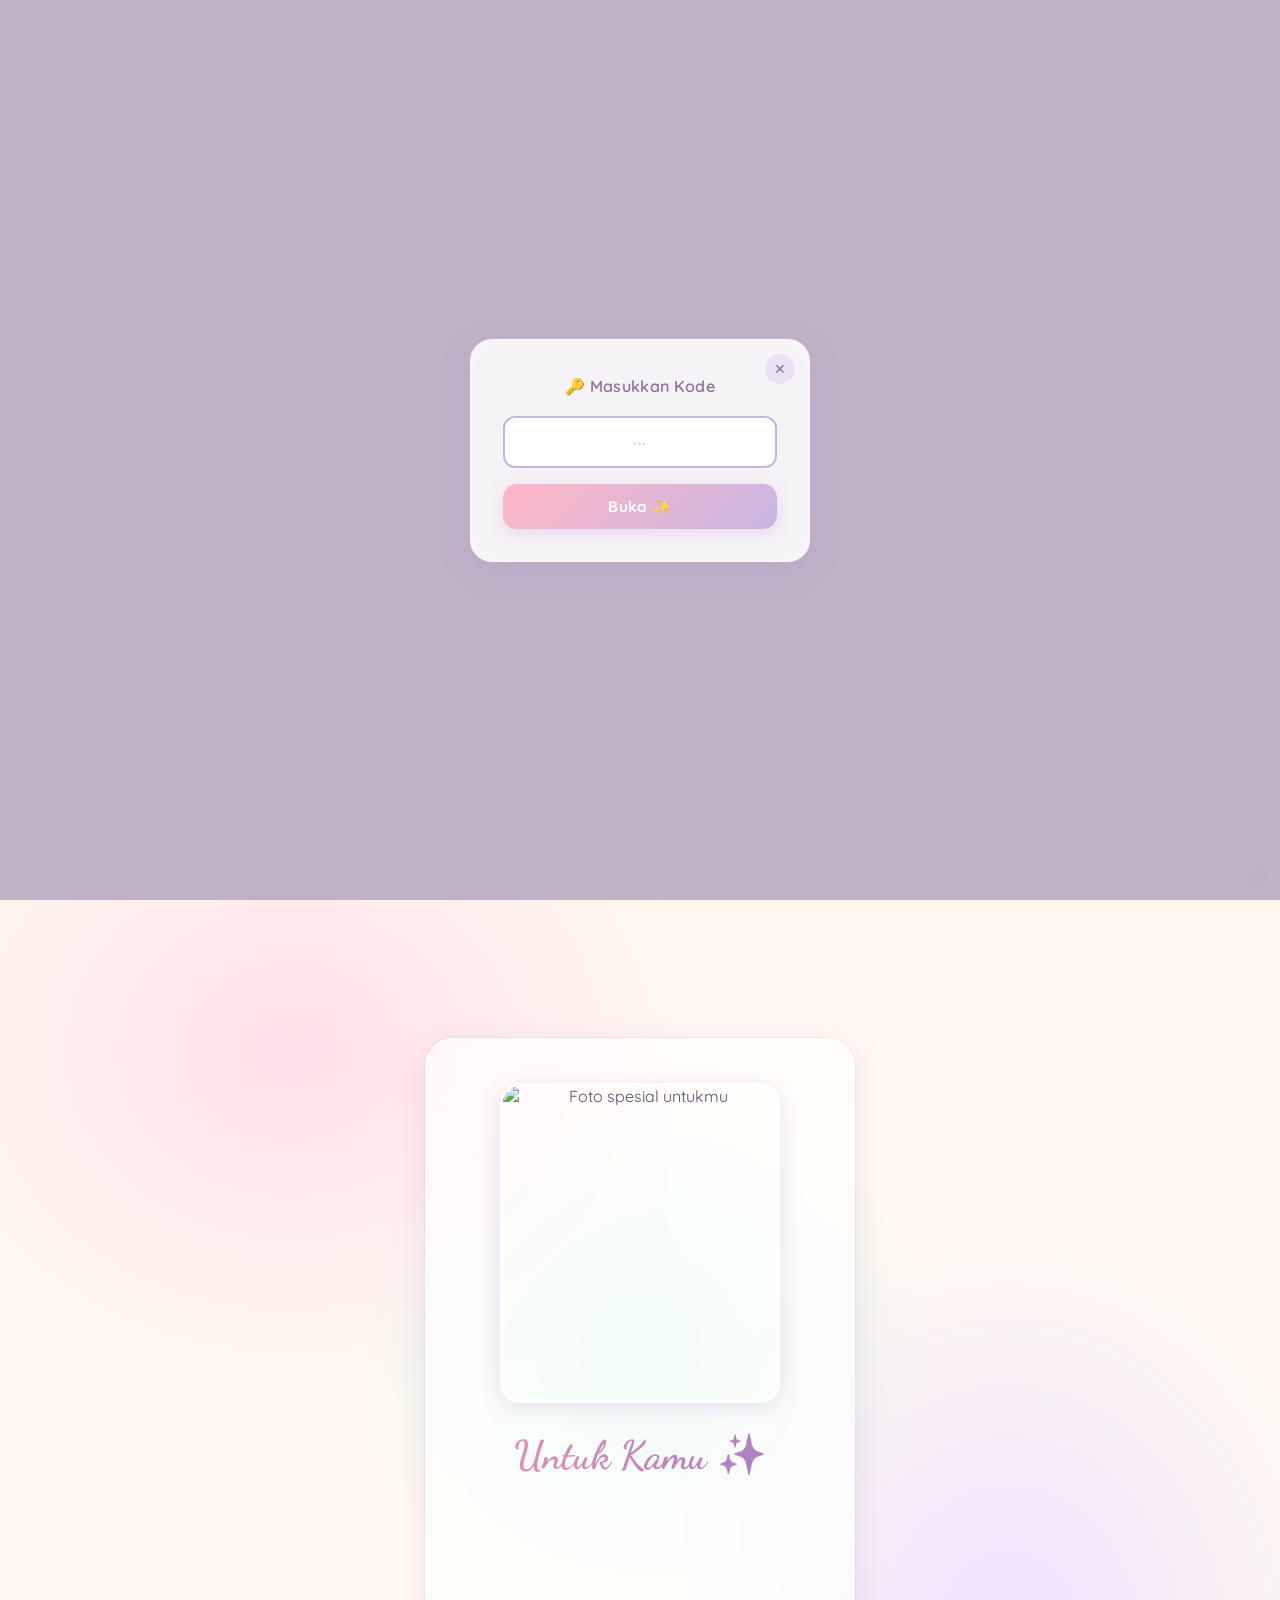
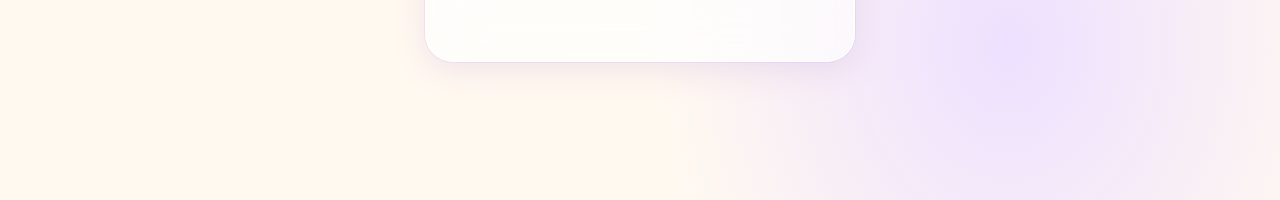
==== love/index.html @ d81cff61 "feat: add Easter egg feature with typewriter effect and heart animations - Implemented a new JavaScr" ====
<!doctype html>
<html lang="id">
  <head>
    <meta charset="UTF-8" />
    <meta name="viewport" content="width=device-width, initial-scale=1.0" />
    <meta name="robots" content="noindex, nofollow" />
    <title>Easter Egg Spesial</title>
    <link rel="preconnect" href="https://fonts.googleapis.com" />
    <link rel="preconnect" href="https://fonts.gstatic.com" crossorigin />
    <link
      href="https://fonts.googleapis.com/css2?family=Dancing+Script:wght@400;700&family=Quicksand:wght@400;500;600&display=swap"
      rel="stylesheet"
    />
    <link rel="stylesheet" href="style.css" />
  </head>
  <body>
    <!-- HALAMAN PINTU MASUK -->
    <section id="pintu-masuk" aria-label="Halaman awal">
      <div
        id="trigger"
        role="button"
        tabindex="0"
        aria-label="Tombol tersembunyi"
      ></div>

      <!-- MODAL KODE -->
      <div
        id="modal-kode"
        class="hidden"
        role="dialog"
        aria-modal="true"
        aria-labelledby="kode-title"
      >
        <div class="modal-panel">
          <button
            type="button"
            id="modal-close"
            class="modal-close"
            aria-label="Tutup modal"
          >&#x2715;</button>

          <p id="kode-title" class="modal-title">🔑 Masukkan Kode</p>

          <div id="kode-form">
            <input
              id="kode-input"
              type="password"
              placeholder="···"
              autocomplete="off"
              aria-label="Kode rahasia"
              aria-describedby="error-msg"
            />
            <button type="button" id="kode-submit">Buka ✨</button>
            <p id="error-msg" class="hidden" role="alert" aria-live="assertive"></p>
          </div>
        </div>
      </div>
    </section>

    <!-- HALAMAN UTAMA -->
    <section id="halaman-utama" aria-label="Pesan spesial" aria-hidden="true">
      <div class="kartu">
        <img
          id="foto-utama"
          src="foto.jpg"
          alt="Foto spesial untukmu"
          width="280"
          height="320"
          loading="lazy"
          decoding="async"
        />
        <h1 id="nama-penerima">Untuk Kamu ✨</h1>
        <p id="pesan-typewriter" aria-live="polite"></p>
        <p id="pesan-dua" aria-hidden="true"></p>
        <button id="btn-musik" class="hidden" aria-label="Play atau pause musik">
          🎵 Play Musik
        </button>
      </div>
      <audio id="audio-bg" src="lucu.mp3" loop preload="auto"></audio>
    </section>

    <script src="script.js" defer></script>
  </body>
</html>
---- love/style.css ----
/* ═══════════════════════════════════════════════════════════
   EASTER EGG — STYLE SHEET
   ═══════════════════════════════════════════════════════════ */

/* ─── TOKENS ──────────────────────────────────────────────── */
:root {
  --pink:        #ffb7c5;
  --pink-soft:   #ffe0e8;
  --pink-deep:   #f48fb1;
  --lavender:    #c8b6e2;
  --lav-soft:    #ede0ff;
  --lav-deep:    #9c7dc4;
  --mint:        #b5ead7;
  --mint-soft:   #d4f5ea;
  --cream:       #fff9f0;
  --text-dark:   #5c4a6e;
  --text-mid:    #8b7099;
  --text-light:  #b5a4c8;
  --error:       #e05c7a;

  --radius-card: 28px;
  --radius-btn:  14px;
  --shadow-soft: 0 8px 32px rgba(180, 130, 200, 0.18);
  --shadow-btn:  0 4px 16px rgba(200, 150, 220, 0.3);

  --ease-out-expo: cubic-bezier(0.16, 1, 0.3, 1);
  --transition:    0.8s var(--ease-out-expo);
}

/* ─── RESET ───────────────────────────────────────────────── */
*, *::before, *::after {
  box-sizing: border-box;
  margin: 0;
  padding: 0;
}

html, body {
  min-height: 100%;
}

body {
  font-family: "Quicksand", sans-serif;
  overflow-x: hidden;
  background: #fafafa;
  color: var(--text-dark);
  -webkit-font-smoothing: antialiased;
  -moz-osx-font-smoothing: grayscale;
}

button, input {
  font: inherit;
}

button {
  border: none;
  background: none;
  cursor: pointer;
}

/* ─── UTILITAS ────────────────────────────────────────────── */

/*
  PENTING: Jangan pakai !important di sini.
  JS menghapus kelas "hidden" sebelum mengatur display,
  sehingga tidak ada konflik spesifisitas.
*/
.hidden {
  display: none;
  opacity: 0;
}

.sr-only {
  position: absolute;
  width: 1px;
  height: 1px;
  padding: 0;
  overflow: hidden;
  clip: rect(0, 0, 0, 0);
  white-space: nowrap;
  border: 0;
}

/* ─── ANIMASI SHAKE (dipakai JS) ──────────────────────────── */
@keyframes shake {
  0%, 100% { transform: translateX(0); }
  15%       { transform: translateX(-6px); }
  30%       { transform: translateX(6px); }
  45%       { transform: translateX(-4px); }
  60%       { transform: translateX(4px); }
  75%       { transform: translateX(-2px); }
  90%       { transform: translateX(2px); }
}

.shake {
  animation: shake 0.5s var(--ease-out-expo) both;
}

/* ─── PINTU MASUK ─────────────────────────────────────────── */
#pintu-masuk {
  width: 100vw;
  height: 100vh;
  position: relative;
  background: #fafafa;
  overflow: hidden;
}

/* ─── TRIGGER TERSEMBUNYI ─────────────────────────────────── */
#trigger {
  width: 10px;
  height: 10px;
  position: fixed;
  bottom: 16px;
  right: 16px;
  border-radius: 50%;
  background: rgba(150, 150, 150, 0.3);
  opacity: 0.25;
  cursor: pointer;
  transition: opacity 0.3s ease, transform 0.2s ease;
  z-index: 10;
  /* Aksesibilitas keyboard */
  outline: none;
}

#trigger:hover,
#trigger:focus-visible {
  opacity: 0.65;
  transform: scale(1.3);
}

/* ─── MODAL OVERLAY ───────────────────────────────────────── */
#modal-kode {
  position: fixed;
  inset: 0;
  display: flex;
  align-items: center;
  justify-content: center;
  background: rgba(80, 40, 100, 0.35);
  backdrop-filter: blur(8px);
  -webkit-backdrop-filter: blur(8px);
  z-index: 20;
  animation: modalFadeIn 0.25s ease both;
}

@keyframes modalFadeIn {
  from { opacity: 0; }
  to   { opacity: 1; }
}

.modal-panel {
  width: min(340px, 92vw);
  padding: 36px 32px 32px;
  border-radius: 22px;
  background: rgba(255, 255, 255, 0.9);
  backdrop-filter: blur(24px);
  -webkit-backdrop-filter: blur(24px);
  border: 1px solid rgba(255, 255, 255, 0.7);
  box-shadow:
    var(--shadow-soft),
    0 0 0 1px rgba(200, 182, 226, 0.25);
  position: relative;
  animation: panelSlideUp 0.35s var(--ease-out-expo) both;
}

@keyframes panelSlideUp {
  from {
    opacity: 0;
    transform: translateY(20px) scale(0.97);
  }
  to {
    opacity: 1;
    transform: translateY(0) scale(1);
  }
}

.modal-title {
  font-size: 1rem;
  font-weight: 600;
  color: var(--text-mid);
  margin-bottom: 20px;
  text-align: center;
  letter-spacing: 0.02em;
}

/* ─── TOMBOL CLOSE ────────────────────────────────────────── */
.modal-close {
  position: absolute;
  top: 14px;
  right: 14px;
  width: 30px;
  height: 30px;
  border-radius: 50%;
  background: rgba(230, 215, 245, 0.6);
  color: var(--text-mid);
  font-size: 0.85rem;
  line-height: 1;
  display: flex;
  align-items: center;
  justify-content: center;
  transition: background 0.2s ease, color 0.2s ease, transform 0.2s ease;
}

.modal-close:hover,
.modal-close:focus-visible {
  background: var(--pink-soft);
  color: var(--error);
  transform: scale(1.1);
  outline: none;
}

/* ─── INPUT KODE ──────────────────────────────────────────── */
#kode-input {
  display: block;
  width: 100%;
  border: 2px solid var(--lavender);
  border-radius: 12px;
  padding: 13px 18px;
  font-size: 1.1rem;
  letter-spacing: 0.15em;
  color: var(--text-dark);
  background: #fff;
  text-align: center;
  transition:
    border-color 0.25s ease,
    box-shadow 0.25s ease;
}

#kode-input::placeholder {
  letter-spacing: 0.1em;
  color: var(--text-light);
}

#kode-input:focus {
  outline: none;
  border-color: var(--pink);
  box-shadow: 0 0 0 5px rgba(255, 183, 197, 0.22);
}

/* ─── TOMBOL SUBMIT ───────────────────────────────────────── */
#kode-submit {
  display: block;
  width: 100%;
  margin-top: 16px;
  padding: 13px 24px;
  border-radius: var(--radius-btn);
  background: linear-gradient(135deg, var(--pink), var(--lavender));
  color: #fff;
  font-weight: 700;
  font-size: 0.95rem;
  letter-spacing: 0.03em;
  transition:
    transform 0.2s ease,
    filter 0.2s ease,
    box-shadow 0.2s ease;
  box-shadow: var(--shadow-btn);
}

#kode-submit:hover,
#kode-submit:focus-visible {
  transform: scale(1.03) translateY(-1px);
  filter: brightness(1.06);
  box-shadow: 0 8px 24px rgba(200, 150, 220, 0.4);
  outline: none;
}

#kode-submit:active {
  transform: scale(0.98) translateY(0);
}

/* ─── PESAN ERROR ─────────────────────────────────────────── */
#error-msg {
  color: var(--error);
  font-size: 0.82rem;
  font-weight: 500;
  margin-top: 10px;
  text-align: center;
  min-height: 1.2em;
}

/* ─── HALAMAN UTAMA ───────────────────────────────────────── */
#halaman-utama {
  min-height: 100vh;
  display: flex;           /* JS akan toggle ini */
  align-items: center;
  justify-content: center;
  position: relative;
  overflow: hidden;
  padding: 24px 20px;
  background-color: var(--cream);
}

/* Latar gradien animasi */
#halaman-utama::before {
  content: "";
  position: absolute;
  inset: 0;
  background-image:
    radial-gradient(ellipse 600px 500px at 18% 18%, var(--pink-soft) 0%, transparent 70%),
    radial-gradient(ellipse 500px 600px at 82% 82%, var(--lav-soft)  0%, transparent 70%),
    radial-gradient(ellipse 400px 400px at 50% 50%, var(--mint-soft) 0%, transparent 70%);
  background-size: 160% 160%, 140% 140%, 180% 180%;
  background-position: 10% 20%, 90% 80%, 50% 50%;
  animation: meshMove 14s ease-in-out infinite alternate;
  pointer-events: none;
  z-index: 0;
}

@keyframes meshMove {
  from { background-position: 8% 18%,  92% 82%, 50% 52%; }
  to   { background-position: 16% 24%, 86% 78%, 52% 48%; }
}

/* ─── KARTU ───────────────────────────────────────────────── */
.kartu {
  position: relative;
  z-index: 1;
  background: rgba(255, 255, 255, 0.68);
  backdrop-filter: blur(28px);
  -webkit-backdrop-filter: blur(28px);
  border: 1px solid rgba(255, 255, 255, 0.8);
  border-radius: var(--radius-card);
  padding: 44px 36px 36px;
  max-width: 430px;
  width: 100%;
  box-shadow:
    var(--shadow-soft),
    0 0 0 1px rgba(200, 182, 226, 0.2),
    inset 0 1px 0 rgba(255, 255, 255, 0.9);
  text-align: center;
}

/* ─── FOTO ────────────────────────────────────────────────── */
#foto-utama {
  width: 100%;
  max-width: 280px;
  height: 320px;
  object-fit: cover;
  border-radius: 20px;
  border: 3px solid rgba(255, 255, 255, 0.85);
  box-shadow:
    0 4px 20px rgba(180, 130, 200, 0.25),
    0 1px 0 rgba(255, 255, 255, 0.6);
  display: block;
  margin: 0 auto 28px;
  animation: breathing 4.5s ease-in-out infinite;
}

@keyframes breathing {
  0%, 100% { transform: scale(1);     box-shadow: 0 4px 20px rgba(180, 130, 200, 0.25); }
  50%       { transform: scale(1.02); box-shadow: 0 8px 32px rgba(180, 130, 200, 0.35); }
}

/* ─── NAMA PENERIMA ───────────────────────────────────────── */
#nama-penerima {
  font-family: "Dancing Script", cursive;
  font-size: clamp(1.9rem, 5vw, 2.5rem);
  margin-bottom: 18px;
  background: linear-gradient(135deg, var(--pink-deep), var(--lav-deep));
  -webkit-background-clip: text;
  -webkit-text-fill-color: transparent;
  background-clip: text;
  line-height: 1.2;
}

/* ─── PESAN ───────────────────────────────────────────────── */
#pesan-typewriter,
#pesan-dua {
  font-size: 0.98rem;
  color: var(--text-mid);
  line-height: 1.9;
  margin-bottom: 16px;
  white-space: pre-wrap;
  min-height: 1.5em;
}

/* Kursor berkedip typewriter */
.tw-cursor {
  display: inline-block;
  width: 2px;
  height: 1.1em;
  background: var(--lavender);
  margin-left: 2px;
  vertical-align: text-bottom;
  border-radius: 1px;
  animation: cursorBlink 0.85s step-end infinite;
}

.tw-cursor--done {
  animation: none;
  opacity: 0;
}

@keyframes cursorBlink {
  0%, 100% { opacity: 1; }
  50%       { opacity: 0; }
}

/* Pesan kedua muncul dengan fade */
#pesan-dua {
  opacity: 0;
  transform: translateY(6px);
  transition:
    opacity 0.6s ease,
    transform 0.6s var(--ease-out-expo);
}

#pesan-dua.visible {
  opacity: 1;
  transform: translateY(0);
}

/* ─── TOMBOL MUSIK ────────────────────────────────────────── */
#btn-musik {
  display: inline-flex;
  align-items: center;
  justify-content: center;
  gap: 8px;
  border-radius: 50px;
  padding: 10px 26px;
  background: linear-gradient(135deg, var(--mint-soft), var(--pink-soft));
  color: var(--text-dark);
  font-weight: 600;
  font-size: 0.9rem;
  margin-top: 8px;
  border: 1px solid rgba(255, 255, 255, 0.6);
  box-shadow: 0 3px 12px rgba(180, 130, 200, 0.15);
  transition:
    transform 0.25s ease,
    box-shadow 0.25s ease,
    opacity 0.25s ease;
}

#btn-musik:hover,
#btn-musik:focus-visible {
  transform: scale(1.05) translateY(-1px);
  box-shadow: 0 8px 24px rgba(180, 130, 200, 0.25);
  outline: none;
}

#btn-musik.paused {
  opacity: 0.65;
}

#btn-musik[data-state="playing"] {
  background: linear-gradient(135deg, var(--lav-soft), var(--pink-soft));
}

/* ─── HATI MELAYANG ───────────────────────────────────────── */
.heart {
  position: fixed;
  top: -50px;
  pointer-events: none;
  user-select: none;
  z-index: 0;
  animation-name: fallHeart;
  animation-timing-function: linear;
  animation-iteration-count: infinite;
  will-change: transform, opacity;
}

@keyframes fallHeart {
  0% {
    transform: translateY(0) rotate(0deg) scale(1);
    opacity: 0.9;
  }
  10% {
    opacity: 1;
  }
  90% {
    opacity: 0.6;
  }
  100% {
    transform: translateY(110vh) rotate(540deg) scale(0.7);
    opacity: 0;
  }
}

/* ─── TRANSISI HALAMAN ────────────────────────────────────── */
#pintu-masuk.fade-out {
  animation: fadeOut 0.8s var(--ease-out-expo) forwards;
  pointer-events: none;
}

#halaman-utama.fade-in {
  animation: fadeIn 0.9s var(--ease-out-expo) forwards;
}

@keyframes fadeOut {
  from { opacity: 1; }
  to   { opacity: 0; }
}

@keyframes fadeIn {
  from { opacity: 0; transform: translateY(12px) scale(0.99); }
  to   { opacity: 1; transform: translateY(0)    scale(1);    }
}

/* ─── RESPONSIVE ──────────────────────────────────────────── */
@media (max-width: 480px) {
  .kartu {
    padding: 32px 22px 28px;
  }

  #foto-utama {
    max-width: 220px;
    height: 260px;
  }

  .modal-panel {
    padding: 28px 24px 24px;
  }
}

/* ─── REDUCED MOTION ──────────────────────────────────────── */
@media (prefers-reduced-motion: reduce) {
  *,
  *::before,
  *::after {
    animation-duration: 0.01ms !important;
    animation-iteration-count: 1 !important;
    transition-duration: 0.01ms !important;
  }

  .heart {
    display: none;
  }
}
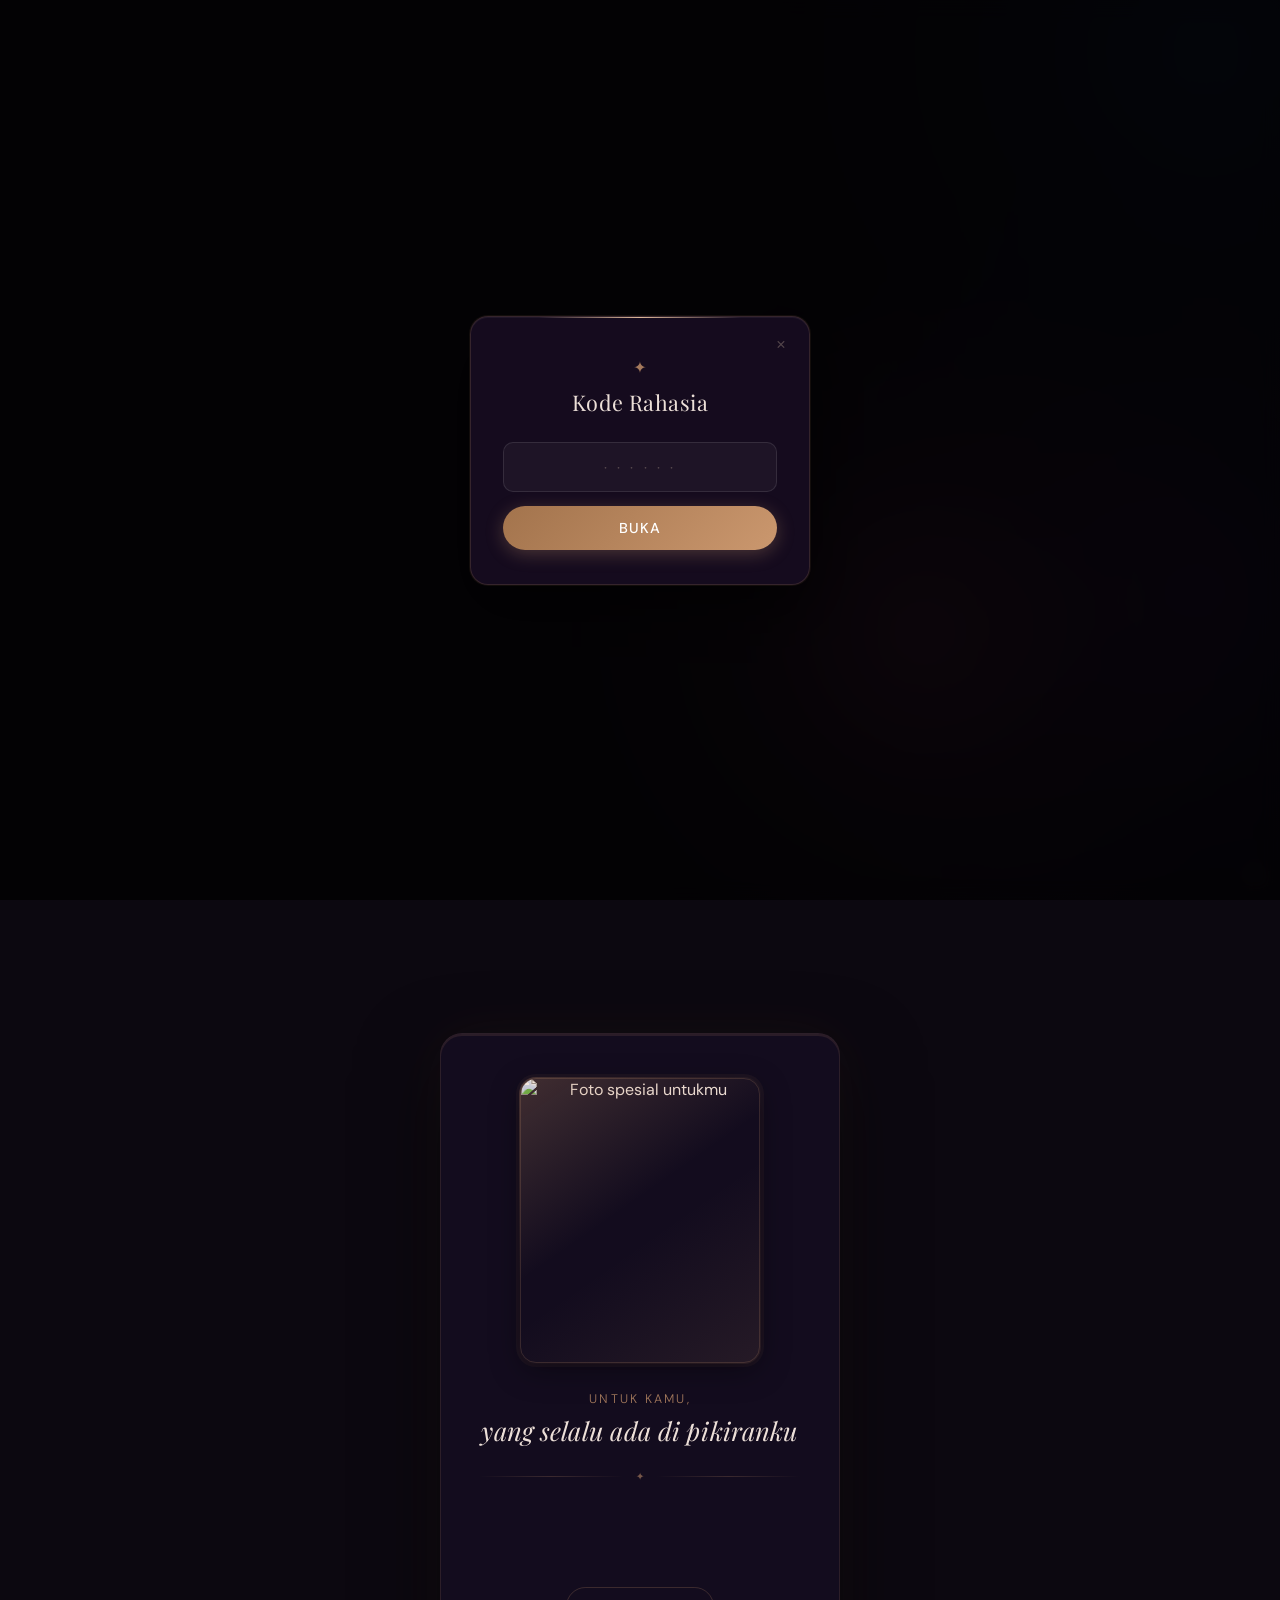
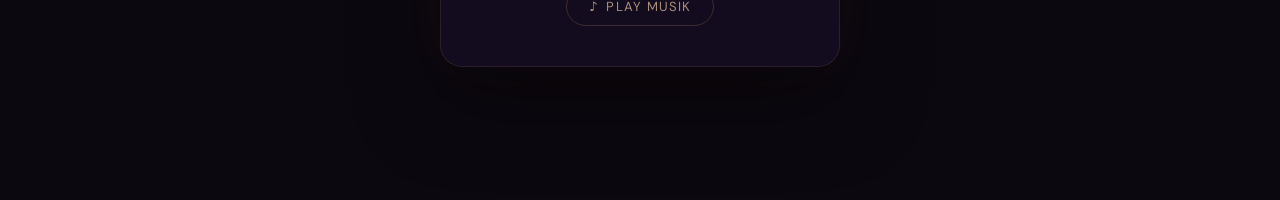
==== commit 94bf9ec9: "feat: replace brand badge with logo image and add lightbox functionality - Updated brand badge in he" ====
--- a/love/index.html
+++ b/love/index.html
@@ -4,78 +4,82 @@
     <meta charset="UTF-8" />
     <meta name="viewport" content="width=device-width, initial-scale=1.0" />
     <meta name="robots" content="noindex, nofollow" />
-    <title>Easter Egg Spesial</title>
+    <title>Untukmu</title>
     <link rel="preconnect" href="https://fonts.googleapis.com" />
     <link rel="preconnect" href="https://fonts.gstatic.com" crossorigin />
     <link
-      href="https://fonts.googleapis.com/css2?family=Dancing+Script:wght@400;700&family=Quicksand:wght@400;500;600&display=swap"
+      href="https://fonts.googleapis.com/css2?family=Playfair+Display:ital,wght@0,400;0,500;1,400&family=DM+Sans:wght@300;400;500&display=swap"
       rel="stylesheet"
     />
     <link rel="stylesheet" href="style.css" />
   </head>
   <body>
-    <!-- HALAMAN PINTU MASUK -->
+
+    <!-- ═══ PINTU MASUK ═══ -->
     <section id="pintu-masuk" aria-label="Halaman awal">
-      <div
-        id="trigger"
-        role="button"
-        tabindex="0"
-        aria-label="Tombol tersembunyi"
-      ></div>
+      <canvas id="bg-canvas" aria-hidden="true"></canvas>
 
-      <!-- MODAL KODE -->
-      <div
-        id="modal-kode"
-        class="hidden"
-        role="dialog"
-        aria-modal="true"
-        aria-labelledby="kode-title"
-      >
+      <!-- Trigger tersembunyi -->
+      <div id="trigger" role="button" tabindex="0" aria-label="Tombol tersembunyi"></div>
+
+      <!-- Modal -->
+      <div id="modal-kode" class="hidden" role="dialog" aria-modal="true" aria-labelledby="kode-title">
         <div class="modal-panel">
-          <button
-            type="button"
-            id="modal-close"
-            class="modal-close"
-            aria-label="Tutup modal"
-          >&#x2715;</button>
+          <button type="button" id="modal-close" class="modal-close" aria-label="Tutup">&#x2715;</button>
 
-          <p id="kode-title" class="modal-title">🔑 Masukkan Kode</p>
+          <div class="modal-ornament" aria-hidden="true">✦</div>
+          <p id="kode-title" class="modal-title">Kode Rahasia</p>
 
           <div id="kode-form">
             <input
               id="kode-input"
               type="password"
-              placeholder="···"
+              placeholder="· · · · · ·"
               autocomplete="off"
               aria-label="Kode rahasia"
               aria-describedby="error-msg"
             />
-            <button type="button" id="kode-submit">Buka ✨</button>
+            <button type="button" id="kode-submit">Buka</button>
             <p id="error-msg" class="hidden" role="alert" aria-live="assertive"></p>
           </div>
         </div>
       </div>
     </section>
 
-    <!-- HALAMAN UTAMA -->
+    <!-- ═══ HALAMAN UTAMA ═══ -->
     <section id="halaman-utama" aria-label="Pesan spesial" aria-hidden="true">
+      <canvas id="main-bg-canvas" aria-hidden="true"></canvas>
+
       <div class="kartu">
-        <img
-          id="foto-utama"
-          src="foto.jpg"
-          alt="Foto spesial untukmu"
-          width="280"
-          height="320"
-          loading="lazy"
-          decoding="async"
-        />
-        <h1 id="nama-penerima">Untuk Kamu ✨</h1>
+        <div class="foto-wrap">
+          <img
+            id="foto-utama"
+            src="foto.jpg"
+            alt="Foto spesial untukmu"
+            width="260"
+            height="300"
+            loading="lazy"
+            decoding="async"
+          />
+        </div>
+
+        <p class="kartu-keterangan">untuk kamu,</p>
+        <h1 id="nama-penerima">yang selalu ada di pikiranku</h1>
+
+        <div class="divider" aria-hidden="true"><span>✦</span></div>
+
         <p id="pesan-typewriter" aria-live="polite"></p>
         <p id="pesan-dua" aria-hidden="true"></p>
+
         <button id="btn-musik" class="hidden" aria-label="Play atau pause musik">
-          🎵 Play Musik
+          <span class="musik-icon" aria-hidden="true">♪</span>
+          <span class="musik-label">Play Musik</span>
         </button>
       </div>
+
+      <!-- Partikel bintang -->
+      <div id="stars-layer" aria-hidden="true"></div>
+
       <audio id="audio-bg" src="lucu.mp3" loop preload="auto"></audio>
     </section>
 
--- a/love/style.css
+++ b/love/style.css
@@ -1,526 +1,512 @@
-/* ═══════════════════════════════════════════════════════════
-   EASTER EGG — STYLE SHEET
-   ═══════════════════════════════════════════════════════════ */
-
-/* ─── TOKENS ──────────────────────────────────────────────── */
+/* ═══════════════════════════════════════════════════════
+   EASTER EGG — ELEGANT DARK ROMANCE
+   Palette : Deep Midnight · Rose Gold · Warm White
+   Fonts   : Playfair Display (display) · DM Sans (body)
+   Vibe    : Warm, cinematic, personal — not a nightclub
+   ═══════════════════════════════════════════════════════ */
+
+/* ── TOKENS ─────────────────────────────────────────────── */
 :root {
-  --pink:        #ffb7c5;
-  --pink-soft:   #ffe0e8;
-  --pink-deep:   #f48fb1;
-  --lavender:    #c8b6e2;
-  --lav-soft:    #ede0ff;
-  --lav-deep:    #9c7dc4;
-  --mint:        #b5ead7;
-  --mint-soft:   #d4f5ea;
-  --cream:       #fff9f0;
-  --text-dark:   #5c4a6e;
-  --text-mid:    #8b7099;
-  --text-light:  #b5a4c8;
-  --error:       #e05c7a;
-
-  --radius-card: 28px;
-  --radius-btn:  14px;
-  --shadow-soft: 0 8px 32px rgba(180, 130, 200, 0.18);
-  --shadow-btn:  0 4px 16px rgba(200, 150, 220, 0.3);
-
+  /* Palette */
+  --bg:       #0c0810;      /* near-black, warm undertone  */
+  --bg2:      #160d1e;      /* card background             */
+  --rose:     #c8956c;      /* rose gold — the ONE accent  */
+  --rose-lt:  #ddb89a;
+  --rose-dk:  #a0714a;
+  --rose-glow:rgba(200,149,108,0.18);
+  --white-1:  rgba(255,242,232,0.92);   /* warm white       */
+  --white-2:  rgba(220,200,185,0.65);   /* muted warm       */
+  --white-3:  rgba(180,160,145,0.38);   /* very muted       */
+  --error:    #e07070;
+  --star:     rgba(200,160,120,0.5);
+
+  /* Shape */
+  --r-card:  22px;
+  --r-modal: 18px;
+  --r-input: 10px;
+  --r-btn:   50px;
+
+  /* Easing */
   --ease-out-expo: cubic-bezier(0.16, 1, 0.3, 1);
-  --transition:    0.8s var(--ease-out-expo);
-}
-
-/* ─── RESET ───────────────────────────────────────────────── */
-*, *::before, *::after {
-  box-sizing: border-box;
-  margin: 0;
-  padding: 0;
-}
-
-html, body {
-  min-height: 100%;
-}
-
+  --ease-back:     cubic-bezier(0.34, 1.38, 0.64, 1);
+}
+
+/* ── RESET ──────────────────────────────────────────────── */
+*, *::before, *::after { box-sizing: border-box; margin: 0; padding: 0; }
+html, body { min-height: 100%; }
 body {
-  font-family: "Quicksand", sans-serif;
+  font-family: "DM Sans", system-ui, sans-serif;
+  background: var(--bg);
+  color: var(--white-1);
   overflow-x: hidden;
-  background: #fafafa;
-  color: var(--text-dark);
   -webkit-font-smoothing: antialiased;
-  -moz-osx-font-smoothing: grayscale;
-}
-
-button, input {
-  font: inherit;
-}
-
-button {
-  border: none;
-  background: none;
-  cursor: pointer;
-}
-
-/* ─── UTILITAS ────────────────────────────────────────────── */
-
-/*
-  PENTING: Jangan pakai !important di sini.
-  JS menghapus kelas "hidden" sebelum mengatur display,
-  sehingga tidak ada konflik spesifisitas.
-*/
-.hidden {
-  display: none;
-  opacity: 0;
-}
-
+}
+button, input { font: inherit; }
+button { border: none; background: none; cursor: pointer; }
+
+/* ── UTILITY ────────────────────────────────────────────── */
+.hidden { display: none; opacity: 0; }
 .sr-only {
-  position: absolute;
-  width: 1px;
-  height: 1px;
-  padding: 0;
-  overflow: hidden;
-  clip: rect(0, 0, 0, 0);
-  white-space: nowrap;
-  border: 0;
-}
-
-/* ─── ANIMASI SHAKE (dipakai JS) ──────────────────────────── */
+  position: absolute; width: 1px; height: 1px;
+  padding: 0; overflow: hidden; clip: rect(0,0,0,0);
+  white-space: nowrap; border: 0;
+}
+
+/* ── SHAKE ──────────────────────────────────────────────── */
 @keyframes shake {
-  0%, 100% { transform: translateX(0); }
-  15%       { transform: translateX(-6px); }
-  30%       { transform: translateX(6px); }
-  45%       { transform: translateX(-4px); }
-  60%       { transform: translateX(4px); }
-  75%       { transform: translateX(-2px); }
-  90%       { transform: translateX(2px); }
-}
-
-.shake {
-  animation: shake 0.5s var(--ease-out-expo) both;
-}
-
-/* ─── PINTU MASUK ─────────────────────────────────────────── */
+  0%,100% { transform: translateX(0); }
+  20%     { transform: translateX(-7px); }
+  40%     { transform: translateX(7px); }
+  60%     { transform: translateX(-4px); }
+  80%     { transform: translateX(4px); }
+}
+.shake { animation: shake 0.45s ease both; }
+
+/* ════════════════════════════════════════════════════════
+   PINTU MASUK
+════════════════════════════════════════════════════════ */
 #pintu-masuk {
+  position: relative;
   width: 100vw;
   height: 100vh;
-  position: relative;
-  background: #fafafa;
   overflow: hidden;
-}
-
-/* ─── TRIGGER TERSEMBUNYI ─────────────────────────────────── */
+  background: var(--bg);
+}
+
+#bg-canvas {
+  position: absolute;
+  inset: 0;
+  width: 100%;
+  height: 100%;
+}
+
+/* ── TRIGGER ─────────────────────────────────────────────── */
 #trigger {
-  width: 10px;
-  height: 10px;
   position: fixed;
-  bottom: 16px;
-  right: 16px;
+  bottom: 18px;
+  right: 18px;
+  width: 8px;
+  height: 8px;
   border-radius: 50%;
-  background: rgba(150, 150, 150, 0.3);
-  opacity: 0.25;
+  background: var(--rose);
+  opacity: 0.2;
+  z-index: 10;
+  outline: none;
   cursor: pointer;
-  transition: opacity 0.3s ease, transform 0.2s ease;
-  z-index: 10;
-  /* Aksesibilitas keyboard */
-  outline: none;
-}
-
-#trigger:hover,
-#trigger:focus-visible {
-  opacity: 0.65;
-  transform: scale(1.3);
-}
-
-/* ─── MODAL OVERLAY ───────────────────────────────────────── */
+  transition: opacity 0.4s ease;
+  animation: triggerBreath 3s ease-in-out infinite;
+}
+#trigger:hover, #trigger:focus-visible { opacity: 0.55; }
+
+@keyframes triggerBreath {
+  0%,100% { opacity: 0.18; }
+  50%     { opacity: 0.32; }
+}
+
+/* ════════════════════════════════════════════════════════
+   MODAL
+════════════════════════════════════════════════════════ */
 #modal-kode {
   position: fixed;
   inset: 0;
   display: flex;
   align-items: center;
   justify-content: center;
-  background: rgba(80, 40, 100, 0.35);
-  backdrop-filter: blur(8px);
-  -webkit-backdrop-filter: blur(8px);
-  z-index: 20;
-  animation: modalFadeIn 0.25s ease both;
-}
-
-@keyframes modalFadeIn {
-  from { opacity: 0; }
-  to   { opacity: 1; }
-}
+  background: rgba(0,0,0,0.7);
+  backdrop-filter: blur(10px);
+  -webkit-backdrop-filter: blur(10px);
+  z-index: 100;
+  animation: overlayIn 0.3s ease both;
+}
+@keyframes overlayIn { from { opacity: 0; } to { opacity: 1; } }
 
 .modal-panel {
+  position: relative;
   width: min(340px, 92vw);
-  padding: 36px 32px 32px;
-  border-radius: 22px;
-  background: rgba(255, 255, 255, 0.9);
-  backdrop-filter: blur(24px);
-  -webkit-backdrop-filter: blur(24px);
-  border: 1px solid rgba(255, 255, 255, 0.7);
+  padding: 40px 32px 34px;
+  border-radius: var(--r-modal);
+  background: rgba(22,12,32,0.96);
+  border: 1px solid rgba(200,149,108,0.18);
   box-shadow:
-    var(--shadow-soft),
-    0 0 0 1px rgba(200, 182, 226, 0.25);
-  position: relative;
-  animation: panelSlideUp 0.35s var(--ease-out-expo) both;
-}
-
-@keyframes panelSlideUp {
-  from {
-    opacity: 0;
-    transform: translateY(20px) scale(0.97);
-  }
-  to {
-    opacity: 1;
-    transform: translateY(0) scale(1);
-  }
+    0 0 0 1px rgba(200,149,108,0.08),
+    0 24px 60px rgba(0,0,0,0.55),
+    inset 0 1px 0 rgba(255,255,255,0.05);
+  animation: panelIn 0.45s var(--ease-out-expo) both;
+}
+@keyframes panelIn {
+  from { opacity: 0; transform: translateY(18px) scale(0.97); }
+  to   { opacity: 1; transform: translateY(0) scale(1); }
+}
+
+/* Subtle top glow line */
+.modal-panel::before {
+  content: "";
+  position: absolute;
+  top: 0; left: 20%; right: 20%;
+  height: 1px;
+  background: linear-gradient(90deg, transparent, var(--rose-lt), transparent);
+  border-radius: 1px;
+}
+
+/* ── CLOSE ──────────────────────────────────────────────── */
+.modal-close {
+  position: absolute;
+  top: 14px; right: 14px;
+  width: 28px; height: 28px;
+  border-radius: 50%;
+  background: transparent;
+  color: var(--white-3);
+  font-size: 0.78rem;
+  display: flex; align-items: center; justify-content: center;
+  transition: color 0.2s ease, background 0.2s ease;
+}
+.modal-close:hover, .modal-close:focus-visible {
+  color: var(--rose-lt);
+  background: rgba(200,149,108,0.1);
+  outline: none;
+}
+
+/* ── ORNAMENT + TITLE ───────────────────────────────────── */
+.modal-ornament {
+  text-align: center;
+  color: var(--rose);
+  font-size: 1rem;
+  margin-bottom: 10px;
+  opacity: 0.8;
+  animation: ornamentPulse 2.5s ease-in-out infinite;
+}
+@keyframes ornamentPulse {
+  0%,100% { opacity: 0.6; }
+  50%     { opacity: 1; }
 }
 
 .modal-title {
-  font-size: 1rem;
-  font-weight: 600;
-  color: var(--text-mid);
-  margin-bottom: 20px;
+  font-family: "Playfair Display", serif;
+  font-size: 1.35rem;
+  font-weight: 400;
+  color: var(--white-1);
   text-align: center;
+  margin-bottom: 26px;
   letter-spacing: 0.02em;
 }
 
-/* ─── TOMBOL CLOSE ────────────────────────────────────────── */
-.modal-close {
-  position: absolute;
-  top: 14px;
-  right: 14px;
-  width: 30px;
-  height: 30px;
-  border-radius: 50%;
-  background: rgba(230, 215, 245, 0.6);
-  color: var(--text-mid);
-  font-size: 0.85rem;
-  line-height: 1;
-  display: flex;
-  align-items: center;
-  justify-content: center;
-  transition: background 0.2s ease, color 0.2s ease, transform 0.2s ease;
-}
-
-.modal-close:hover,
-.modal-close:focus-visible {
-  background: var(--pink-soft);
-  color: var(--error);
-  transform: scale(1.1);
-  outline: none;
-}
-
-/* ─── INPUT KODE ──────────────────────────────────────────── */
+/* ── INPUT ──────────────────────────────────────────────── */
 #kode-input {
   display: block;
   width: 100%;
-  border: 2px solid var(--lavender);
-  border-radius: 12px;
   padding: 13px 18px;
+  background: rgba(255,255,255,0.04);
+  border: 1px solid rgba(255,255,255,0.1);
+  border-radius: var(--r-input);
+  color: var(--white-1);
   font-size: 1.1rem;
-  letter-spacing: 0.15em;
-  color: var(--text-dark);
-  background: #fff;
+  letter-spacing: 0.3em;
   text-align: center;
-  transition:
-    border-color 0.25s ease,
-    box-shadow 0.25s ease;
-}
-
-#kode-input::placeholder {
-  letter-spacing: 0.1em;
-  color: var(--text-light);
-}
-
+  transition: border-color 0.3s ease, box-shadow 0.3s ease, background 0.3s ease;
+}
+#kode-input::placeholder { color: var(--white-3); letter-spacing: 0.2em; font-size: 0.95rem; }
 #kode-input:focus {
   outline: none;
-  border-color: var(--pink);
-  box-shadow: 0 0 0 5px rgba(255, 183, 197, 0.22);
-}
-
-/* ─── TOMBOL SUBMIT ───────────────────────────────────────── */
+  border-color: rgba(200,149,108,0.5);
+  background: rgba(200,149,108,0.05);
+  box-shadow: 0 0 0 3px rgba(200,149,108,0.1);
+}
+
+/* ── SUBMIT ─────────────────────────────────────────────── */
 #kode-submit {
   display: block;
   width: 100%;
-  margin-top: 16px;
-  padding: 13px 24px;
-  border-radius: var(--radius-btn);
-  background: linear-gradient(135deg, var(--pink), var(--lavender));
+  margin-top: 14px;
+  padding: 13px;
+  border-radius: var(--r-btn);
+  background: linear-gradient(135deg, var(--rose-dk), var(--rose), var(--rose-lt));
+  background-size: 200% 200%;
+  background-position: 0% 50%;
   color: #fff;
-  font-weight: 700;
-  font-size: 0.95rem;
-  letter-spacing: 0.03em;
-  transition:
-    transform 0.2s ease,
-    filter 0.2s ease,
-    box-shadow 0.2s ease;
-  box-shadow: var(--shadow-btn);
-}
-
-#kode-submit:hover,
-#kode-submit:focus-visible {
-  transform: scale(1.03) translateY(-1px);
-  filter: brightness(1.06);
-  box-shadow: 0 8px 24px rgba(200, 150, 220, 0.4);
+  font-size: 0.9rem;
+  font-weight: 500;
+  letter-spacing: 0.08em;
+  text-transform: uppercase;
+  box-shadow: 0 4px 18px rgba(200,149,108,0.3);
+  transition: transform 0.25s var(--ease-out-expo),
+              box-shadow 0.25s ease,
+              background-position 0.4s ease;
+}
+#kode-submit:hover, #kode-submit:focus-visible {
+  transform: translateY(-2px);
+  box-shadow: 0 8px 28px rgba(200,149,108,0.42);
+  background-position: 100% 50%;
   outline: none;
 }
-
-#kode-submit:active {
-  transform: scale(0.98) translateY(0);
-}
-
-/* ─── PESAN ERROR ─────────────────────────────────────────── */
+#kode-submit:active { transform: scale(0.97); }
+
+/* ── ERROR ──────────────────────────────────────────────── */
 #error-msg {
   color: var(--error);
-  font-size: 0.82rem;
-  font-weight: 500;
+  font-size: 0.8rem;
+  text-align: center;
   margin-top: 10px;
-  text-align: center;
   min-height: 1.2em;
 }
 
-/* ─── HALAMAN UTAMA ───────────────────────────────────────── */
+/* ════════════════════════════════════════════════════════
+   HALAMAN UTAMA
+════════════════════════════════════════════════════════ */
 #halaman-utama {
   min-height: 100vh;
-  display: flex;           /* JS akan toggle ini */
+  display: flex;
   align-items: center;
   justify-content: center;
   position: relative;
   overflow: hidden;
-  padding: 24px 20px;
-  background-color: var(--cream);
-}
-
-/* Latar gradien animasi */
-#halaman-utama::before {
-  content: "";
+  padding: 28px 20px;
+  background: var(--bg);
+}
+
+#main-bg-canvas {
   position: absolute;
   inset: 0;
-  background-image:
-    radial-gradient(ellipse 600px 500px at 18% 18%, var(--pink-soft) 0%, transparent 70%),
-    radial-gradient(ellipse 500px 600px at 82% 82%, var(--lav-soft)  0%, transparent 70%),
-    radial-gradient(ellipse 400px 400px at 50% 50%, var(--mint-soft) 0%, transparent 70%);
-  background-size: 160% 160%, 140% 140%, 180% 180%;
-  background-position: 10% 20%, 90% 80%, 50% 50%;
-  animation: meshMove 14s ease-in-out infinite alternate;
+  width: 100%;
+  height: 100%;
+}
+
+/* ── BINTANG ─────────────────────────────────────────────── */
+#stars-layer {
+  position: absolute;
+  inset: 0;
   pointer-events: none;
   z-index: 0;
 }
 
-@keyframes meshMove {
-  from { background-position: 8% 18%,  92% 82%, 50% 52%; }
-  to   { background-position: 16% 24%, 86% 78%, 52% 48%; }
-}
-
-/* ─── KARTU ───────────────────────────────────────────────── */
+.star-particle {
+  position: absolute;
+  top: -20px;
+  color: var(--rose-lt);
+  pointer-events: none;
+  user-select: none;
+  font-style: normal;
+  animation: starDrift linear infinite;
+}
+
+@keyframes starDrift {
+  0%   { transform: translateY(0) rotate(0deg); opacity: 0; }
+  8%   { opacity: 1; }
+  88%  { opacity: 0.7; }
+  100% { transform: translateY(105vh) rotate(180deg); opacity: 0; }
+}
+
+/* ── KARTU ───────────────────────────────────────────────── */
 .kartu {
   position: relative;
+  z-index: 2;
+  max-width: 400px;
+  width: 100%;
+  padding: 44px 38px 40px;
+  border-radius: var(--r-card);
+  background: rgba(22,13,34,0.85);
+  backdrop-filter: blur(24px);
+  -webkit-backdrop-filter: blur(24px);
+  border: 1px solid rgba(200,149,108,0.14);
+  box-shadow:
+    0 2px 0 rgba(200,149,108,0.12) inset,
+    0 32px 80px rgba(0,0,0,0.5),
+    0 0 60px rgba(200,149,108,0.06);
+  text-align: center;
+  transform-style: preserve-3d;
+  will-change: transform;
+}
+
+/* ── FOTO ────────────────────────────────────────────────── */
+.foto-wrap {
+  position: relative;
+  display: inline-block;
+  margin-bottom: 28px;
+}
+
+#foto-utama {
+  display: block;
+  width: 100%;
+  max-width: 240px;
+  height: 285px;
+  object-fit: cover;
+  border-radius: 16px;
+  border: 1px solid rgba(200,149,108,0.2);
+  box-shadow:
+    0 8px 30px rgba(0,0,0,0.4),
+    0 0 0 4px rgba(200,149,108,0.06);
+  animation: fotoBreathe 5s ease-in-out infinite;
+}
+
+@keyframes fotoBreathe {
+  0%,100% { transform: scale(1); }
+  50%     { transform: scale(1.015); }
+}
+
+/* Warm rim light on foto */
+.foto-wrap::after {
+  content: "";
+  position: absolute;
+  inset: -1px;
+  border-radius: 17px;
+  background: linear-gradient(
+    145deg,
+    rgba(200,149,108,0.25) 0%,
+    transparent 45%,
+    transparent 55%,
+    rgba(200,149,108,0.1) 100%
+  );
+  pointer-events: none;
   z-index: 1;
-  background: rgba(255, 255, 255, 0.68);
-  backdrop-filter: blur(28px);
-  -webkit-backdrop-filter: blur(28px);
-  border: 1px solid rgba(255, 255, 255, 0.8);
-  border-radius: var(--radius-card);
-  padding: 44px 36px 36px;
-  max-width: 430px;
-  width: 100%;
-  box-shadow:
-    var(--shadow-soft),
-    0 0 0 1px rgba(200, 182, 226, 0.2),
-    inset 0 1px 0 rgba(255, 255, 255, 0.9);
-  text-align: center;
-}
-
-/* ─── FOTO ────────────────────────────────────────────────── */
-#foto-utama {
-  width: 100%;
-  max-width: 280px;
-  height: 320px;
-  object-fit: cover;
-  border-radius: 20px;
-  border: 3px solid rgba(255, 255, 255, 0.85);
-  box-shadow:
-    0 4px 20px rgba(180, 130, 200, 0.25),
-    0 1px 0 rgba(255, 255, 255, 0.6);
-  display: block;
-  margin: 0 auto 28px;
-  animation: breathing 4.5s ease-in-out infinite;
-}
-
-@keyframes breathing {
-  0%, 100% { transform: scale(1);     box-shadow: 0 4px 20px rgba(180, 130, 200, 0.25); }
-  50%       { transform: scale(1.02); box-shadow: 0 8px 32px rgba(180, 130, 200, 0.35); }
-}
-
-/* ─── NAMA PENERIMA ───────────────────────────────────────── */
+}
+
+/* ── KETERANGAN + JUDUL ──────────────────────────────────── */
+.kartu-keterangan {
+  font-size: 0.78rem;
+  font-weight: 300;
+  letter-spacing: 0.18em;
+  text-transform: uppercase;
+  color: var(--rose);
+  margin-bottom: 6px;
+  opacity: 0.8;
+}
+
 #nama-penerima {
-  font-family: "Dancing Script", cursive;
-  font-size: clamp(1.9rem, 5vw, 2.5rem);
-  margin-bottom: 18px;
-  background: linear-gradient(135deg, var(--pink-deep), var(--lav-deep));
-  -webkit-background-clip: text;
-  -webkit-text-fill-color: transparent;
-  background-clip: text;
-  line-height: 1.2;
-}
-
-/* ─── PESAN ───────────────────────────────────────────────── */
+  font-family: "Playfair Display", serif;
+  font-style: italic;
+  font-weight: 400;
+  font-size: clamp(1.25rem, 4vw, 1.6rem);
+  color: var(--white-1);
+  line-height: 1.35;
+  margin-bottom: 22px;
+  letter-spacing: 0.01em;
+}
+
+/* ── DIVIDER ─────────────────────────────────────────────── */
+.divider {
+  display: flex;
+  align-items: center;
+  gap: 12px;
+  margin-bottom: 20px;
+  color: var(--rose);
+  opacity: 0.55;
+}
+.divider::before,
+.divider::after {
+  content: "";
+  flex: 1;
+  height: 1px;
+  background: linear-gradient(90deg, transparent, rgba(200,149,108,0.4), transparent);
+}
+.divider span { font-size: 0.65rem; }
+
+/* ── PESAN ───────────────────────────────────────────────── */
 #pesan-typewriter,
 #pesan-dua {
-  font-size: 0.98rem;
-  color: var(--text-mid);
-  line-height: 1.9;
-  margin-bottom: 16px;
+  font-size: 0.96rem;
+  font-weight: 300;
+  line-height: 2;
+  color: var(--white-2);
   white-space: pre-wrap;
+  margin-bottom: 14px;
   min-height: 1.5em;
-}
-
-/* Kursor berkedip typewriter */
+  letter-spacing: 0.01em;
+}
+
+/* Typewriter cursor */
 .tw-cursor {
   display: inline-block;
-  width: 2px;
-  height: 1.1em;
-  background: var(--lavender);
-  margin-left: 2px;
+  width: 1.5px;
+  height: 1em;
+  background: var(--rose);
+  margin-left: 1px;
   vertical-align: text-bottom;
   border-radius: 1px;
   animation: cursorBlink 0.85s step-end infinite;
 }
-
-.tw-cursor--done {
-  animation: none;
-  opacity: 0;
-}
+.tw-cursor--done { opacity: 0; transition: opacity 0.3s; animation: none; }
 
 @keyframes cursorBlink {
-  0%, 100% { opacity: 1; }
-  50%       { opacity: 0; }
-}
-
-/* Pesan kedua muncul dengan fade */
+  0%,100% { opacity: 1; }
+  50%     { opacity: 0; }
+}
+
 #pesan-dua {
   opacity: 0;
-  transform: translateY(6px);
-  transition:
-    opacity 0.6s ease,
-    transform 0.6s var(--ease-out-expo);
-}
-
-#pesan-dua.visible {
-  opacity: 1;
-  transform: translateY(0);
-}
-
-/* ─── TOMBOL MUSIK ────────────────────────────────────────── */
+  transform: translateY(8px);
+  transition: opacity 0.7s ease, transform 0.8s var(--ease-out-expo);
+}
+#pesan-dua.visible { opacity: 1; transform: translateY(0); }
+
+/* ── TOMBOL MUSIK ────────────────────────────────────────── */
 #btn-musik {
   display: inline-flex;
   align-items: center;
-  justify-content: center;
   gap: 8px;
-  border-radius: 50px;
-  padding: 10px 26px;
-  background: linear-gradient(135deg, var(--mint-soft), var(--pink-soft));
-  color: var(--text-dark);
-  font-weight: 600;
-  font-size: 0.9rem;
-  margin-top: 8px;
-  border: 1px solid rgba(255, 255, 255, 0.6);
-  box-shadow: 0 3px 12px rgba(180, 130, 200, 0.15);
-  transition:
-    transform 0.25s ease,
-    box-shadow 0.25s ease,
-    opacity 0.25s ease;
-}
-
-#btn-musik:hover,
-#btn-musik:focus-visible {
-  transform: scale(1.05) translateY(-1px);
-  box-shadow: 0 8px 24px rgba(180, 130, 200, 0.25);
+  padding: 10px 22px;
+  margin-top: 10px;
+  border-radius: var(--r-btn);
+  border: 1px solid rgba(200,149,108,0.3);
+  background: transparent;
+  color: var(--rose-lt);
+  font-size: 0.82rem;
+  font-weight: 400;
+  letter-spacing: 0.08em;
+  text-transform: uppercase;
+  transition: border-color 0.25s ease, background 0.25s ease,
+              transform 0.25s var(--ease-out-expo), color 0.25s ease;
+}
+
+.musik-icon {
+  display: inline-block;
+  transition: transform 0.2s ease;
+}
+
+#btn-musik:hover, #btn-musik:focus-visible {
+  border-color: rgba(200,149,108,0.6);
+  background: rgba(200,149,108,0.08);
+  color: var(--white-1);
+  transform: translateY(-1px);
   outline: none;
 }
-
-#btn-musik.paused {
-  opacity: 0.65;
-}
-
-#btn-musik[data-state="playing"] {
-  background: linear-gradient(135deg, var(--lav-soft), var(--pink-soft));
-}
-
-/* ─── HATI MELAYANG ───────────────────────────────────────── */
-.heart {
-  position: fixed;
-  top: -50px;
+#btn-musik:hover .musik-icon { transform: scale(1.2); }
+
+#btn-musik.playing { color: var(--rose-lt); }
+#btn-musik:not(.playing) { opacity: 0.75; }
+
+/* ════════════════════════════════════════════════════════
+   TRANSISI HALAMAN
+════════════════════════════════════════════════════════ */
+#pintu-masuk.fade-out {
+  animation: fadeOut 0.9s var(--ease-out-expo) forwards;
   pointer-events: none;
-  user-select: none;
-  z-index: 0;
-  animation-name: fallHeart;
-  animation-timing-function: linear;
-  animation-iteration-count: infinite;
-  will-change: transform, opacity;
-}
-
-@keyframes fallHeart {
-  0% {
-    transform: translateY(0) rotate(0deg) scale(1);
-    opacity: 0.9;
-  }
-  10% {
-    opacity: 1;
-  }
-  90% {
-    opacity: 0.6;
-  }
-  100% {
-    transform: translateY(110vh) rotate(540deg) scale(0.7);
-    opacity: 0;
-  }
-}
-
-/* ─── TRANSISI HALAMAN ────────────────────────────────────── */
-#pintu-masuk.fade-out {
-  animation: fadeOut 0.8s var(--ease-out-expo) forwards;
-  pointer-events: none;
-}
-
+}
 #halaman-utama.fade-in {
-  animation: fadeIn 0.9s var(--ease-out-expo) forwards;
-}
-
-@keyframes fadeOut {
-  from { opacity: 1; }
-  to   { opacity: 0; }
-}
-
-@keyframes fadeIn {
-  from { opacity: 0; transform: translateY(12px) scale(0.99); }
-  to   { opacity: 1; transform: translateY(0)    scale(1);    }
-}
-
-/* ─── RESPONSIVE ──────────────────────────────────────────── */
+  animation: fadeIn 1.1s var(--ease-out-expo) forwards;
+}
+
+@keyframes fadeOut { to { opacity: 0; } }
+@keyframes fadeIn  {
+  from { opacity: 0; transform: scale(0.99); }
+  to   { opacity: 1; transform: scale(1); }
+}
+
+/* ════════════════════════════════════════════════════════
+   RESPONSIVE
+════════════════════════════════════════════════════════ */
 @media (max-width: 480px) {
-  .kartu {
-    padding: 32px 22px 28px;
-  }
-
-  #foto-utama {
-    max-width: 220px;
-    height: 260px;
-  }
-
-  .modal-panel {
-    padding: 28px 24px 24px;
-  }
-}
-
-/* ─── REDUCED MOTION ──────────────────────────────────────── */
+  .kartu { padding: 34px 24px 30px; }
+  #foto-utama { max-width: 200px; height: 240px; }
+  .modal-panel { padding: 34px 24px 28px; }
+}
+
+/* ════════════════════════════════════════════════════════
+   REDUCED MOTION
+════════════════════════════════════════════════════════ */
 @media (prefers-reduced-motion: reduce) {
-  *,
-  *::before,
-  *::after {
+  *, *::before, *::after {
     animation-duration: 0.01ms !important;
     animation-iteration-count: 1 !important;
     transition-duration: 0.01ms !important;
   }
-
-  .heart {
-    display: none;
-  }
-}
+  .star-particle { display: none; }
+}
